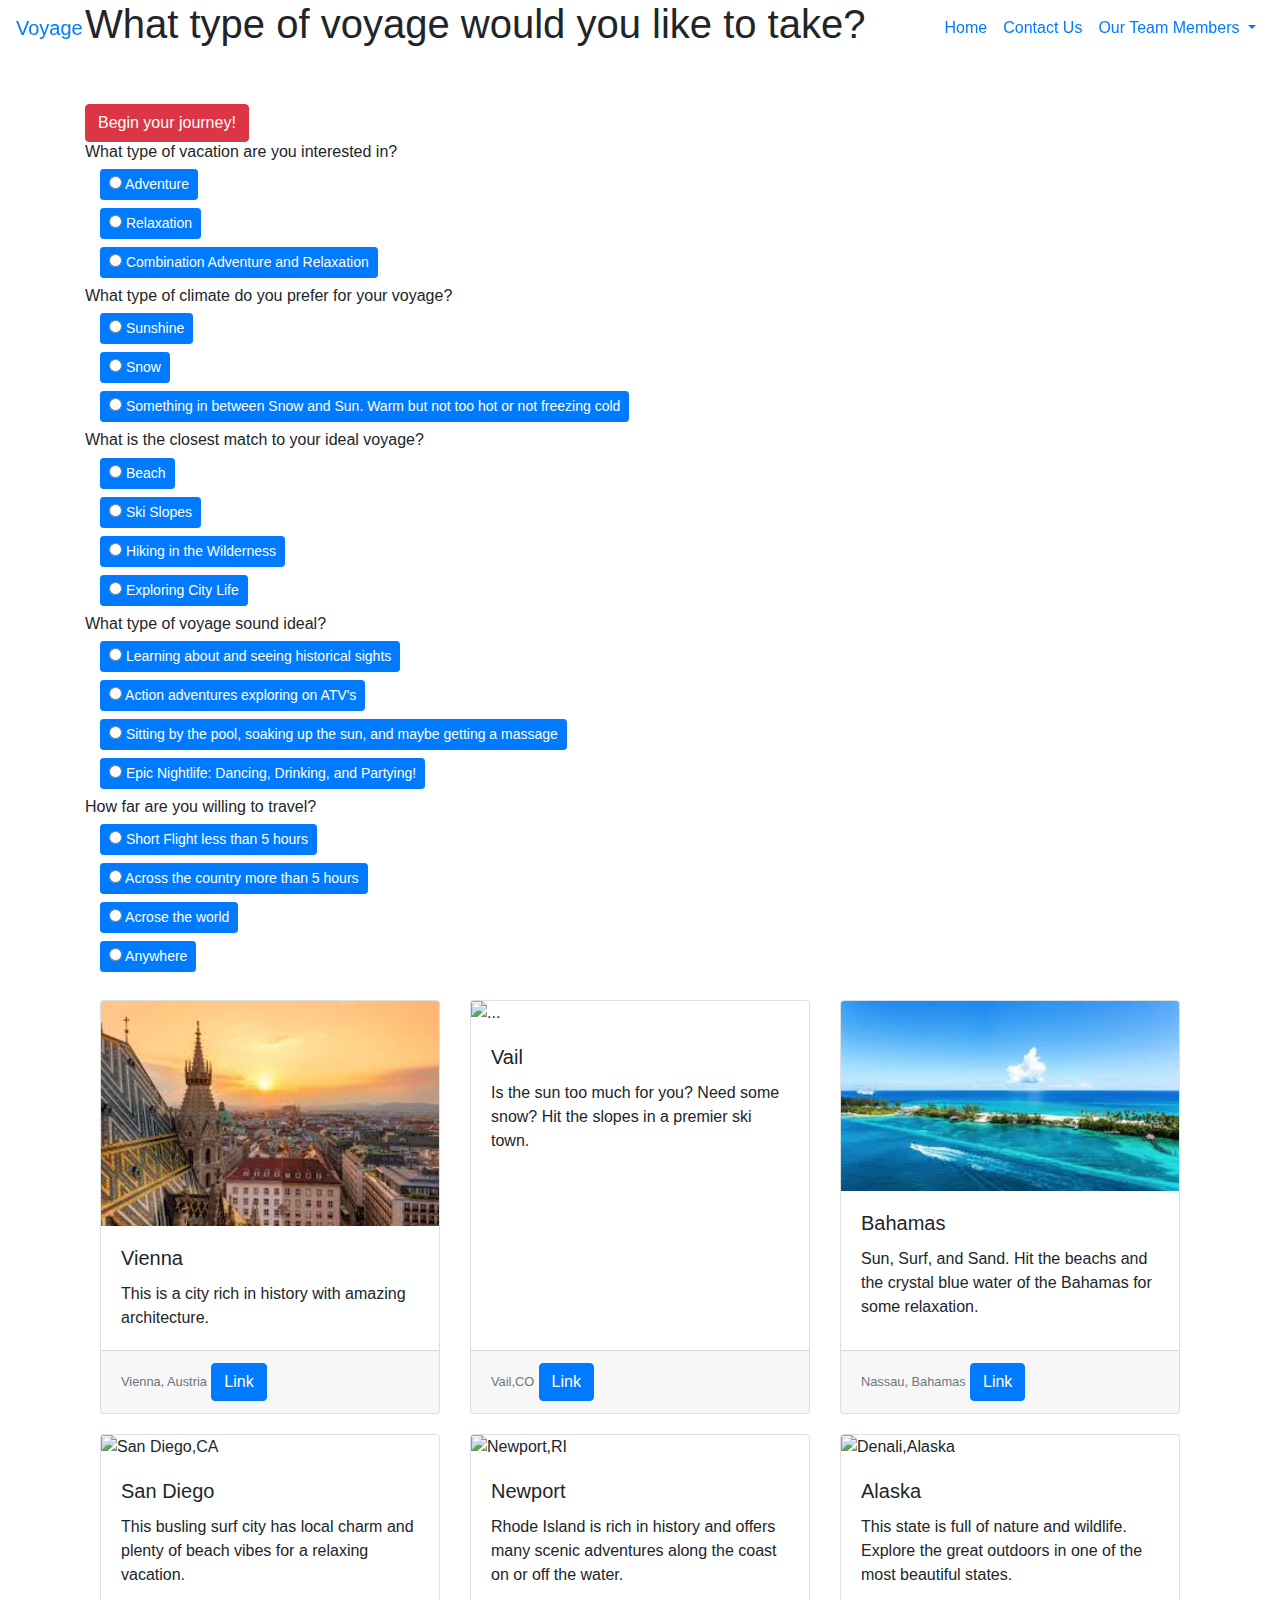
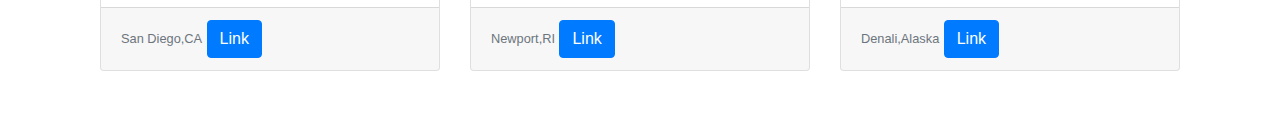
==== index.html @ c00af8ce "fix conflict" ====
<!DOCTYPE html>
<html lang="en">

<head>
    <meta charset="UTF-8">
    <meta name="viewport" content="width=device-width, initial-scale=1.0">

    <title>Voyage</title>

    <!-- Bootstrap -->
    <link rel="stylesheet" href="https://maxcdn.bootstrapcdn.com/bootstrap/4.0.0/css/bootstrap.min.css">
    <!-- firebase script references -->
    <script src="https://www.gstatic.com/firebasejs/6.0.4/firebase-app.js"></script>
    <script src="https://www.gstatic.com/firebasejs/6.0.4/firebase-database.js"></script>
    <link rel="stylesheet" href="assets/Style/style.css">

</head>

<body>
    <nav class="navbar navbar-expand-lg fixed-top navbar-trans">
        <a class="navbar-brand" href="#">Voyage</a>
        <button class="navbar-toggler" type="button" data-toggle="collapse" data-target="#navbarSupportedContent"
            aria-controls="navbarSupportedContent" aria-expanded="false" aria-label="Toggle navigation">
            <span class="navbar-toggler-icon"></span>
        </button>

        <div class="collapse navbar-collapse" id="navbarSupportedContent">
            <ul class="navbar-nav ml-auto">
                <li class="nav-item active">
                    <a class="nav-link" href="index.html">Home <span class="sr-only">(current)</span></a>
                </li>
                <li class="nav-item">
                    <a class="nav-link" href="contact.html">Contact Us</a>
                </li>
                <li class="nav-item dropdown">
                    <a class="nav-link dropdown-toggle" href="#" id="navbarDropdown" role="button"
                        data-toggle="dropdown" aria-haspopup="true" aria-expanded="false">
                        Our Team Members
                    </a>
                    <div class="dropdown-menu" aria-labelledby="navbarDropdown">
                        <a class="dropdown-item" href="https://github.com/suzannaudra">Suzann Kowalski</a>
                        <a class="dropdown-item" href="https://github.com/broken-guitar">David Flores</a>
                        <a class="dropdown-item" href="https://github.com/thuynguyen-nht">Thuy Nguyen</a>
                        <a class="dropdown-item" href="https://github.com/SandeshCharka">Sandesh Charka</a>

                    </div>
                </li>

            </ul>

        </div>
    </nav>
    <div class="container">

        <h1>What type of voyage would you like to take?</h1>
        <br>
        <br>
        <button class="btn btn-danger rounded-pill" id="pstart"> Begin your journey! </button>
        <div class="surveyquestions">
            <h6 class="question"> What type of vacation are you interested in?</h6>
            <div class="btn-group-lg btn-group" data-toggle="buttons">
                <row>
                    <div class="col-lg-6">
                        <label class="btn btn-primary btn-sm">
                            <input type="radio" name="options1" id="q1-adventure"> Adventure
                        </label>
                    </div>
                    <!--<span>or</span>-->
                    <div class="col-lg-6">
                        <label class="btn btn-primary btn-sm">
                            <input type="radio" name="options1" id="q1-relaxation"> Relaxation
                        </label>
                    </div>
                    <div class="col-lg-6">
                        <label class="btn btn-primary btn-sm">
                            <input type="radio" name="options1" id="q1-combo"> Combination Adventure and Relaxation
                        </label>
                    </div>
                    <h6 class="question">What type of climate do you prefer for your voyage?</h6>
                    <div class="btn-group-lg btn-group" data-toggle="buttons">
                        <row>
                            <div class="col-lg-6">
                                <label class="btn btn-primary btn-sm">
                                    <input type="radio" name="options2" id="q2-sunshine"> Sunshine
                                </label>
                            </div>
                            <!--<span>or</span>-->
                            <div class="col-lg-6">
                                <label class="btn btn-primary btn-sm">
                                    <input type="radio" name="options2" id="q2-snow"> Snow
                                </label>
                            </div>
                            <div class="col-lg-6">
                                <label class="btn btn-primary btn-sm">
                                    <input type="radio" name="options2" id="q2-combo"> Something in between Snow and
                                    Sun.
                                    Warm
                                    but
                                    not too hot or not freezing cold
                                </label>
                            </div>
                            <h6 class="question">What is the closest match to your ideal voyage?</h6>
                            <div class="btn-group-lg btn-group" data-toggle="buttons">
                                <row>
                                    <div class="col-lg-6">
                                        <label class="btn btn-primary btn-sm">
                                            <input type="radio" name="options3" id="q3-beach"> Beach
                                        </label>
                                    </div>
                                    <!--<span>or</span>-->
                                    <div class="col-lg-6">
                                        <label class="btn btn-primary btn-sm">
                                            <input type="radio" name="options3" id="q3-skislopes"> Ski Slopes
                                        </label>
                                    </div>
                                    <div class="col-lg-6">
                                        <label class="btn btn-primary btn-sm">
                                            <input type="radio" name="options3" id="q3-hiking"> Hiking in the Wilderness
                                        </label>
                                    </div>
                                    <div class="col-lg-6">
                                        <label class="btn btn-primary btn-sm">
                                            <input type="radio" name="options3" id="q3-explorecity"> Exploring City Life
                                        </label>
                                    </div>
                                    <h6 class="question">What type of voyage sound ideal?</h6>
                                    <div class="btn-group-lg btn-group" data-toggle="buttons">
                                        <row>
                                            <div class="col-lg-6">
                                                <label class="btn btn-primary btn-sm">
                                                    <input type="radio" name="options4" id="q4-historical"> Learning
                                                    about
                                                    and
                                                    seeing
                                                    historical sights
                                                </label>
                                            </div>
                                            <div class="col-lg-6">
                                                <label class="btn btn-primary btn-sm">
                                                    <input type="radio" name="options4" id="q4-atv"> Action adventures
                                                    exploring
                                                    on ATV's
                                                </label>
                                            </div>
                                            <div class="col-lg-6">
                                                <label class="btn btn-primary btn-sm">
                                                    <input type="radio" name="options4" id="q4-pool"> Sitting by the
                                                    pool,
                                                    soaking up the sun, and maybe getting a massage
                                                </label>
                                            </div>
                                            <div class="col-lg-6">
                                                <label class="btn btn-primary btn-sm">
                                                    <input type="radio" name="options4" id="q4-nightlife"> Epic
                                                    Nightlife:
                                                    Dancing,
                                                    Drinking, and Partying!
                                                </label>
                                            </div>
                                            <h6 class="question">How far are you willing to travel?</h6>
                                            <div class="btn-group-lg btn-group" data-toggle="buttons">
                                                <row>
                                                    <div class="col-lg-6">
                                                        <label class="btn btn-primary btn-sm">
                                                            <input type="radio" name="options5" id="q5-shortflight">
                                                            Short
                                                            Flight
                                                            less
                                                            than 5 hours
                                                        </label>
                                                    </div>
                                                    <div class="col-lg-6">
                                                        <label class="btn btn-primary btn-sm">
                                                            <input type="radio" name="options5" id="q5-acrosscountry">
                                                            Across
                                                            the
                                                            country
                                                            more than 5 hours
                                                        </label>
                                                    </div>
                                                    <div class="col-lg-6">
                                                        <label class="btn btn-primary btn-sm">
                                                            <input type="radio" name="options5" id="q5-acrossworld">
                                                            Acrose
                                                            the
                                                            world
                                                        </label>
                                                    </div>
                                                    <div class="col-lg-6">
                                                        <label class="btn btn-primary btn-sm">
                                                            <input type="radio" name="options5" id="option2"> Anywhere
                                                        </label>
                                                    </div>
                                            </div>
                                    </div>
                                </row>
                        </row>
                    </div>
                </row>
            </div>
            </row>
        </div>
        <section id="showCase">
            <div class="card-deck">
                <div class="card" data-destination="Vienna">
                    <img src="[data-uri]"
                        class="card-img-top" alt="...">
                    <div class="card-body">
                        <h5 class="card-title">Vienna</h5>
                        <p class="card-text">This is a city rich in history with amazing architecture.</p>
                    </div>
                    <div class="card-footer">
                        <small class="text-muted">Vienna, Austria</small>
                        <a class="btn btn-primary" href="destination.html" role="button">Link</a>
                    </div>
                </div>
                <div class="card" data-destination="Vail">
                    <img src="https://akns-images.eonline.com/eol_images/Entire_Site/2014929/rs_1024x732-141029142636-1024.The-Sebastian-Vail-Colorado.jl.102914.jpg"
                        class="card-img-top" alt="...">
                    <div class="card-body">
                        <h5 class="card-title">Vail</h5>
                        <p class="card-text">Is the sun too much for you? Need some snow? Hit the slopes in a premier
                            ski town.</p>
                    </div>
                    <div class="card-footer">
                        <small class="text-muted">Vail,CO</small>
                        <a class="btn btn-primary" href="destination.html" role="button">Link</a>
                    </div>
                </div>
                <div class="card" data-destination="Bahamas">
                    <img src="[data-uri]"
                        class="card-img-top" alt="...">
                    <div class="card-body">
                        <h5 class="card-title">Bahamas</h5>
                        <p class="card-text">Sun, Surf, and Sand. Hit the beachs and the crystal blue water of the
                            Bahamas for some relaxation.</p>
                    </div>
                    <div class="card-footer">
                        <small class="text-muted">Nassau, Bahamas</small>
                        <a class="btn btn-primary" href="destination.html" role="button">Link</a>
                    </div>
                </div>

            </div>

            <div class="card-deck">
                <div class="card" data-destination="SanDiego">
                    <img src="https://www.hotelpalomar-sandiego.com/images/1700-960/istock-833705372-4410d5d4.jpg"
                        class="card-img-top" alt="San Diego,CA">
                    <div class="card-body">
                        <h5 class="card-title">San Diego</h5>
                        <p class="card-text">This busling surf city has local charm and plenty of beach vibes for a
                            relaxing vacation.</p>
                    </div>
                    <div class="card-footer">
                        <small class="text-muted">San Diego,CA</small>
                        <a class="btn btn-primary" href="destination.html" role="button">Link</a>
                    </div>
                </div>
                <div class="card" data-destination="Newport">
                    <img src="https://luggageandlipstick.com/wp-content/uploads/2019/07/0-newport_Patti-Morrow_luggageandlipstick.com_8146b8fd7e_b.jpg"
                        class="card-img-top" alt="Newport,RI">
                    <div class="card-body">
                        <h5 class="card-title">Newport</h5>
                        <p class="card-text">Rhode Island is rich in history and offers many scenic adventures along the
                            coast on or off the water.</p>
                    </div>
                    <div class="card-footer">
                        <small class="text-muted">Newport,RI</small>
                        <a class="btn btn-primary" href="destination.html" role="button">Link</a>
                    </div>
                </div>
                <div class="card" data-destination="Alaska">
                    <img src="https://lp-cms-production.imgix.net/2019-06/faaeff03e004f2fc756e8492a4959929-denali-national-park-preserve.jpg?fit=crop&q=40&sharp=10&vib=20&auto=format&ixlib=react-8.6.4"
                        class="card-img-top" alt="Denali,Alaska">
                    <div class="card-body">
                        <h5 class="card-title">Alaska</h5>
                        <p class="card-text">This state is full of nature and wildlife. Explore the great outdoors in
                            one of the most beautiful states.</p>
                    </div>
                    <div class="card-footer">
                        <small class="text-muted">Denali,Alaska</small>
                        <a class="btn btn-primary" href="destination.html" role="button">Link</a>
                    </div>
                </div>

            </div>
        </section>
    </div>

    <!-- testing some stuff here -->
    <div class="weather-container">
        <img class="icon">
        <p class="weather"></p>
        <p class="temp"></p>
    </div>


    <!-- script links -->
    <script src="https://code.jquery.com/jquery-3.4.1.slim.min.js"
        integrity="sha384-J6qa4849blE2+poT4WnyKhv5vZF5SrPo0iEjwBvKU7imGFAV0wwj1yYfoRSJoZ+n" crossorigin="anonymous">
    </script>
    <script src="https://cdn.jsdelivr.net/npm/popper.js@1.16.0/dist/umd/popper.min.js"
        integrity="sha384-Q6E9RHvbIyZFJoft+2mJbHaEWldlvI9IOYy5n3zV9zzTtmI3UksdQRVvoxMfooAo" crossorigin="anonymous">
    </script>
    <script src="https://stackpath.bootstrapcdn.com/bootstrap/4.4.1/js/bootstrap.min.js"
        integrity="sha384-wfSDF2E50Y2D1uUdj0O3uMBJnjuUD4Ih7YwaYd1iqfktj0Uod8GCExl3Og8ifwB6" crossorigin="anonymous">
    </script>

    <script type="text/javascript" src="https://cdnjs.cloudflare.com/ajax/libs/jquery/3.2.1/jquery.min.js">
    </script>
    <script type="text/javascript" src="assets/javascript/config.js"></script>
    <script type="text/javascript" src="assets/javascript/voyage-app.js"></script>
    <script type="text/javascript" src="assets/javascript/sandesh.js"></script>
</body>

</html>
---- assets/Style/style.css ----
span {
    margin: 10px;
}

.card-deck {
    margin: 20px auto;
}

.webcam-title, .webcam-text{
    background-color: #d1d1d14f;
}

.spinner-border{

}

/* adjust webcam title size on smaller screen*/
@media (max-width: 480px){
    .webcam-title{
      font-size: 16px !important;
      line-height: 16px !important;
    }

    .webcam-text{
        font-size: 12px !important;
        line-height: 12px !important;
    }


  }
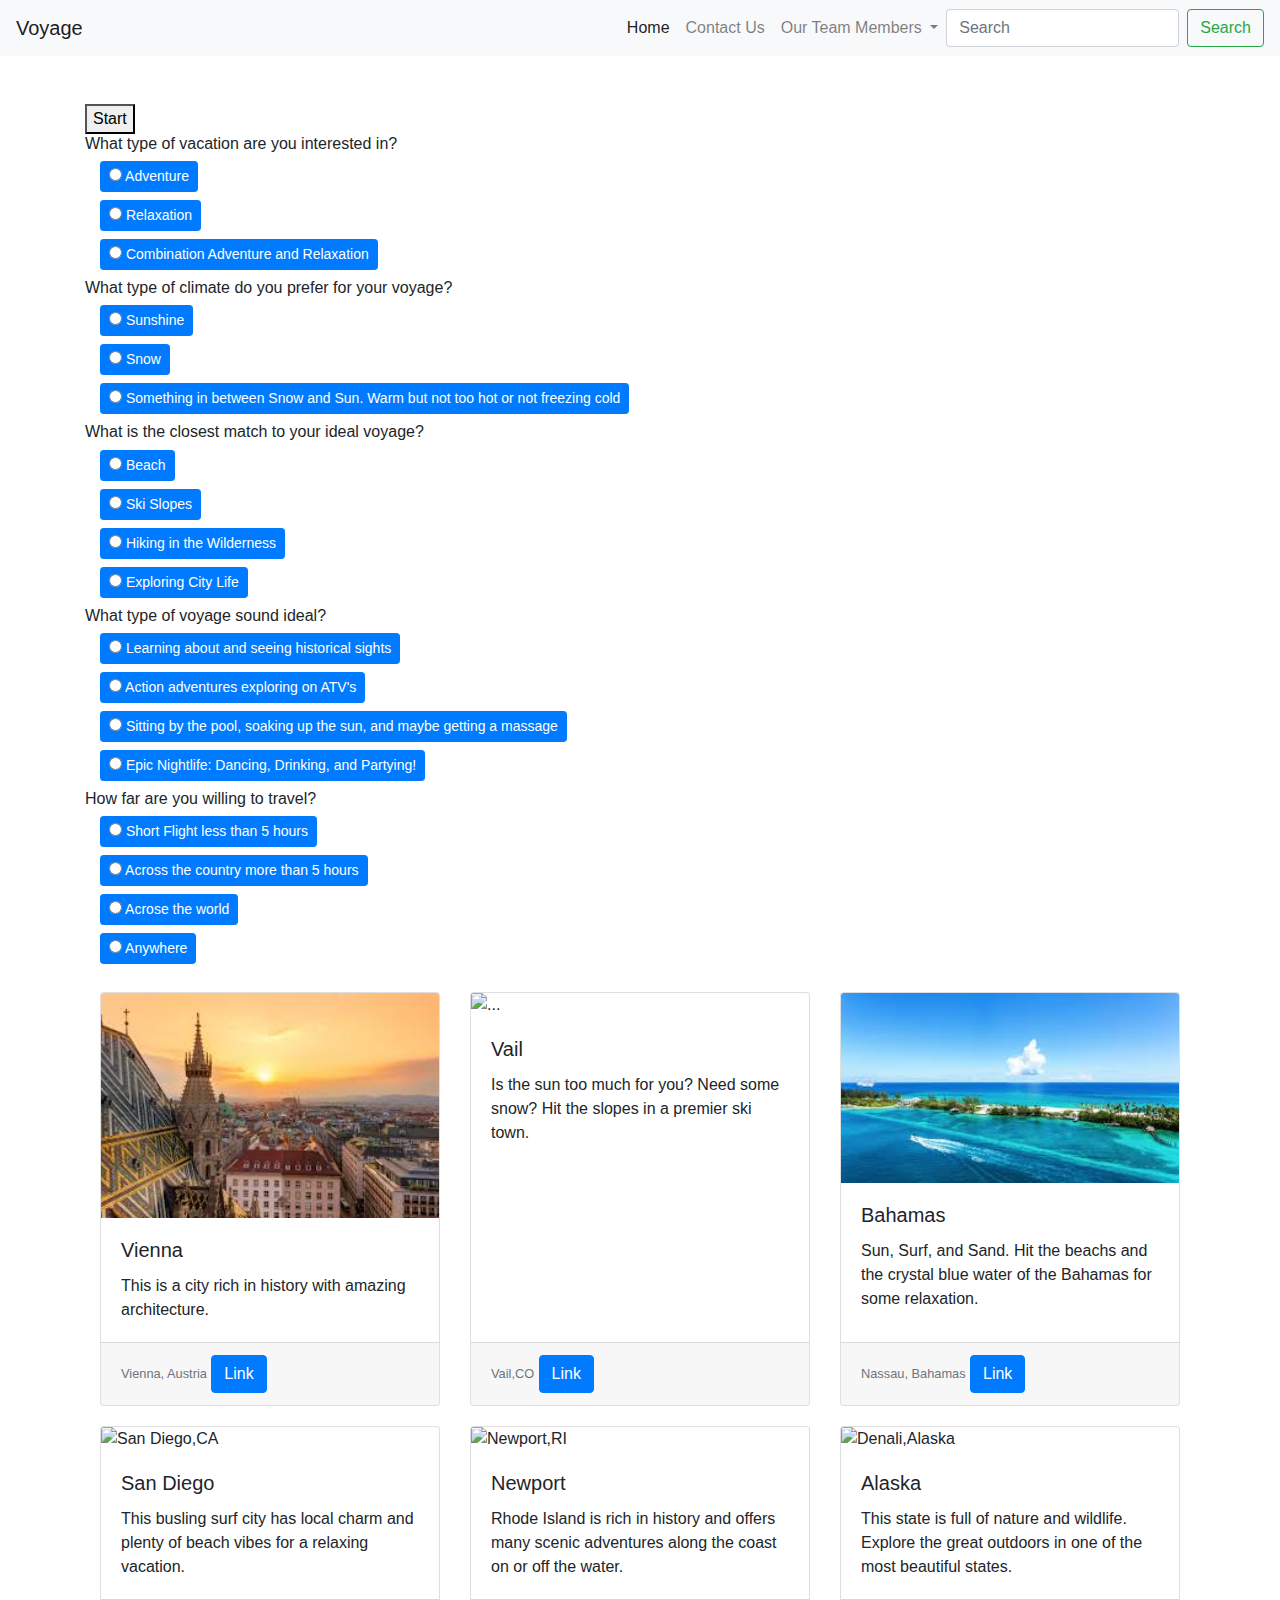
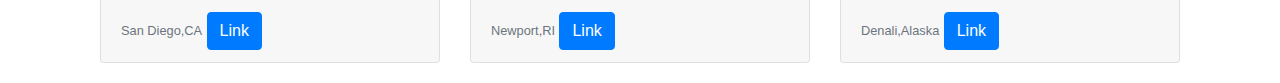
==== commit b31bf160: "weatherapicleaning" ====
--- a/index.html
+++ b/index.html
@@ -14,10 +14,10 @@
     <script src="https://www.gstatic.com/firebasejs/6.0.4/firebase-database.js"></script>
     <link rel="stylesheet" href="assets/Style/style.css">
 
-</head>
+    </head>
 
 <body>
-    <nav class="navbar navbar-expand-lg fixed-top navbar-trans">
+    <nav class="navbar navbar-expand-lg navbar-light bg-light fixed-top">
         <a class="navbar-brand" href="#">Voyage</a>
         <button class="navbar-toggler" type="button" data-toggle="collapse" data-target="#navbarSupportedContent"
             aria-controls="navbarSupportedContent" aria-expanded="false" aria-label="Toggle navigation">
@@ -47,7 +47,10 @@
                 </li>
 
             </ul>
-
+            <form class="form-inline my-2 my-lg-0">
+                <input class="form-control mr-sm-2" type="search" placeholder="Search" aria-label="Search">
+                <button class="btn btn-outline-success my-2 my-sm-0" type="submit">Search</button>
+            </form>
         </div>
     </nav>
     <div class="container">
@@ -55,7 +58,7 @@
         <h1>What type of voyage would you like to take?</h1>
         <br>
         <br>
-        <button class="btn btn-danger rounded-pill" id="pstart"> Begin your journey! </button>
+        <button id="pstart"> Start </button>
         <div class="surveyquestions">
             <h6 class="question"> What type of vacation are you interested in?</h6>
             <div class="btn-group-lg btn-group" data-toggle="buttons">
@@ -287,15 +290,7 @@
             </div>
         </section>
     </div>
-
-    <!-- testing some stuff here -->
-    <div class="weather-container">
-        <img class="icon">
-        <p class="weather"></p>
-        <p class="temp"></p>
-    </div>
-
-
+    
     <!-- script links -->
     <script src="https://code.jquery.com/jquery-3.4.1.slim.min.js"
         integrity="sha384-J6qa4849blE2+poT4WnyKhv5vZF5SrPo0iEjwBvKU7imGFAV0wwj1yYfoRSJoZ+n" crossorigin="anonymous">
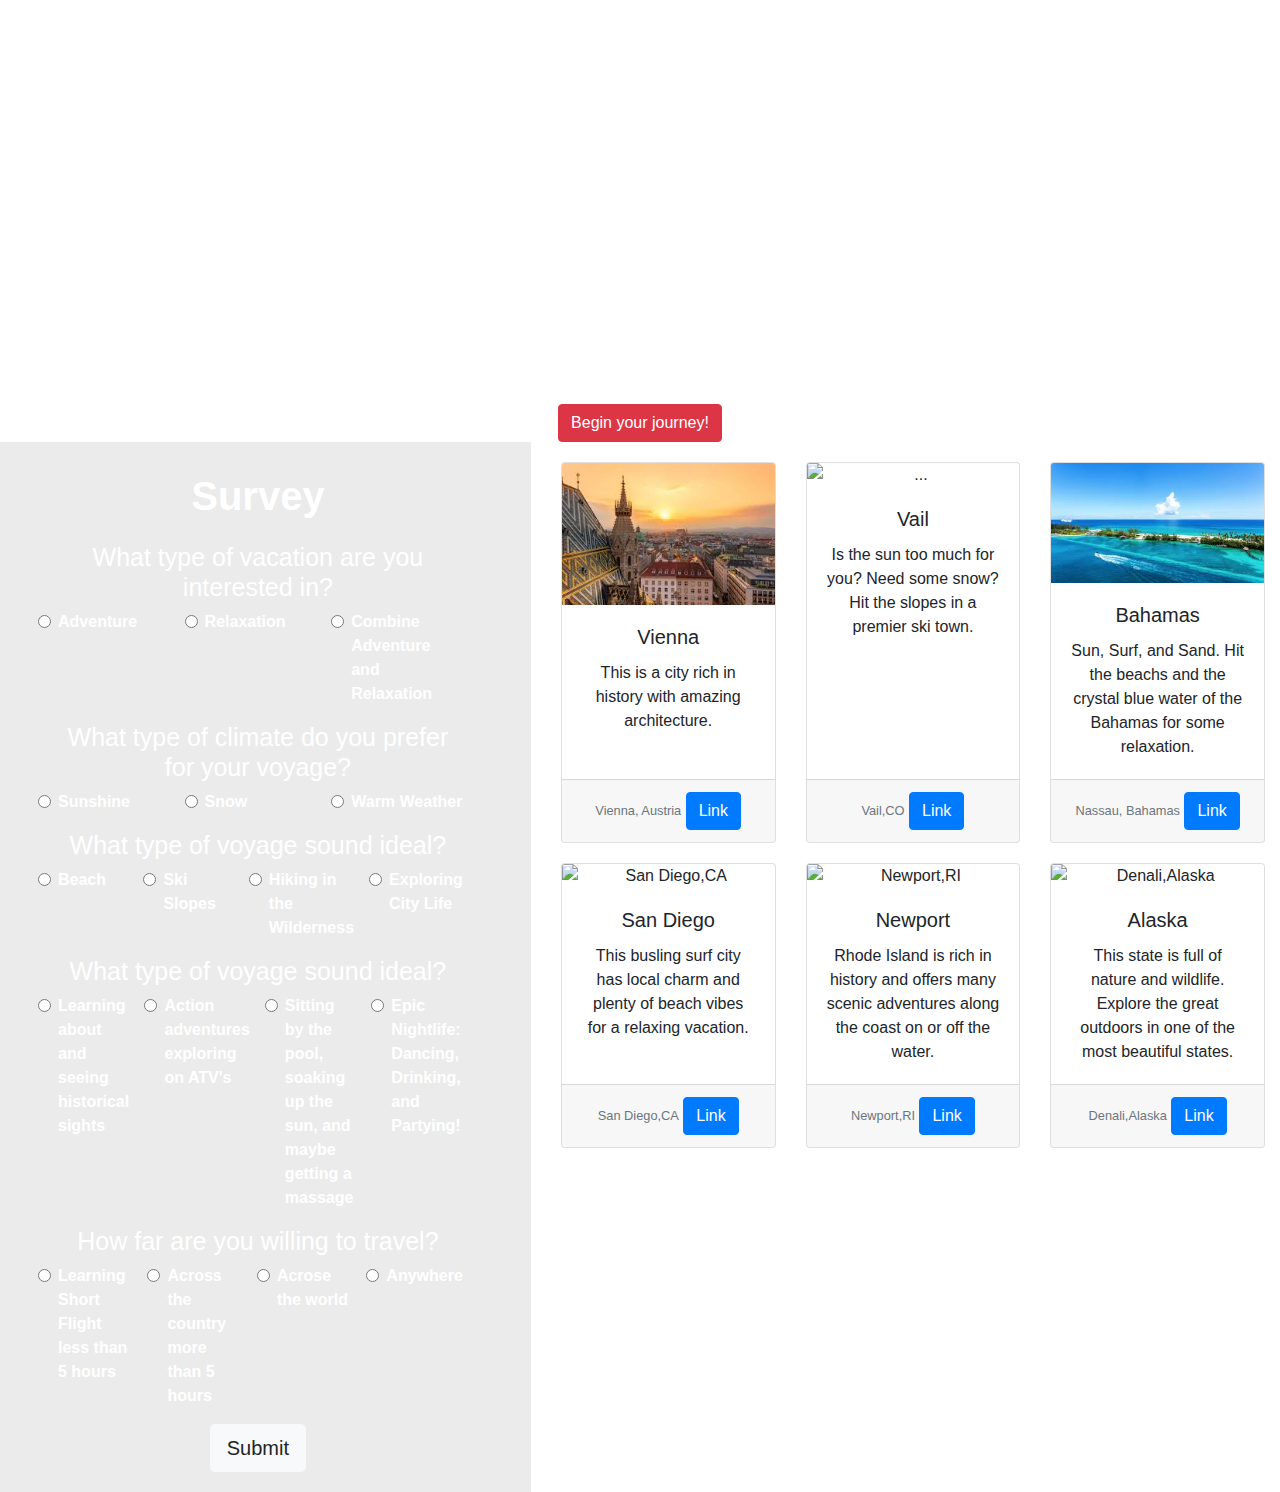
==== commit 054e79e9: "Merge pull request #36 from suzannaudra/surveyForm" ====
--- a/index.html
+++ b/index.html
@@ -14,10 +14,10 @@
     <script src="https://www.gstatic.com/firebasejs/6.0.4/firebase-database.js"></script>
     <link rel="stylesheet" href="assets/Style/style.css">
 
-    </head>
+</head>
 
 <body>
-    <nav class="navbar navbar-expand-lg navbar-light bg-light fixed-top">
+    <nav class="navbar navbar-expand-lg fixed-top navbar-trans">
         <a class="navbar-brand" href="#">Voyage</a>
         <button class="navbar-toggler" type="button" data-toggle="collapse" data-target="#navbarSupportedContent"
             aria-controls="navbarSupportedContent" aria-expanded="false" aria-label="Toggle navigation">
@@ -47,250 +47,266 @@
                 </li>
 
             </ul>
-            <form class="form-inline my-2 my-lg-0">
-                <input class="form-control mr-sm-2" type="search" placeholder="Search" aria-label="Search">
-                <button class="btn btn-outline-success my-2 my-sm-0" type="submit">Search</button>
-            </form>
+
         </div>
     </nav>
-    <div class="container">
-
-        <h1>What type of voyage would you like to take?</h1>
-        <br>
-        <br>
-        <button id="pstart"> Start </button>
-        <div class="surveyquestions">
-            <h6 class="question"> What type of vacation are you interested in?</h6>
-            <div class="btn-group-lg btn-group" data-toggle="buttons">
-                <row>
-                    <div class="col-lg-6">
-                        <label class="btn btn-primary btn-sm">
-                            <input type="radio" name="options1" id="q1-adventure"> Adventure
-                        </label>
-                    </div>
-                    <!--<span>or</span>-->
-                    <div class="col-lg-6">
-                        <label class="btn btn-primary btn-sm">
-                            <input type="radio" name="options1" id="q1-relaxation"> Relaxation
-                        </label>
-                    </div>
-                    <div class="col-lg-6">
-                        <label class="btn btn-primary btn-sm">
-                            <input type="radio" name="options1" id="q1-combo"> Combination Adventure and Relaxation
-                        </label>
-                    </div>
-                    <h6 class="question">What type of climate do you prefer for your voyage?</h6>
-                    <div class="btn-group-lg btn-group" data-toggle="buttons">
-                        <row>
-                            <div class="col-lg-6">
-                                <label class="btn btn-primary btn-sm">
-                                    <input type="radio" name="options2" id="q2-sunshine"> Sunshine
-                                </label>
-                            </div>
-                            <!--<span>or</span>-->
-                            <div class="col-lg-6">
-                                <label class="btn btn-primary btn-sm">
-                                    <input type="radio" name="options2" id="q2-snow"> Snow
-                                </label>
-                            </div>
-                            <div class="col-lg-6">
-                                <label class="btn btn-primary btn-sm">
-                                    <input type="radio" name="options2" id="q2-combo"> Something in between Snow and
-                                    Sun.
-                                    Warm
-                                    but
-                                    not too hot or not freezing cold
-                                </label>
-                            </div>
-                            <h6 class="question">What is the closest match to your ideal voyage?</h6>
-                            <div class="btn-group-lg btn-group" data-toggle="buttons">
-                                <row>
-                                    <div class="col-lg-6">
-                                        <label class="btn btn-primary btn-sm">
-                                            <input type="radio" name="options3" id="q3-beach"> Beach
-                                        </label>
-                                    </div>
-                                    <!--<span>or</span>-->
-                                    <div class="col-lg-6">
-                                        <label class="btn btn-primary btn-sm">
-                                            <input type="radio" name="options3" id="q3-skislopes"> Ski Slopes
-                                        </label>
-                                    </div>
-                                    <div class="col-lg-6">
-                                        <label class="btn btn-primary btn-sm">
-                                            <input type="radio" name="options3" id="q3-hiking"> Hiking in the Wilderness
-                                        </label>
-                                    </div>
-                                    <div class="col-lg-6">
-                                        <label class="btn btn-primary btn-sm">
-                                            <input type="radio" name="options3" id="q3-explorecity"> Exploring City Life
-                                        </label>
-                                    </div>
-                                    <h6 class="question">What type of voyage sound ideal?</h6>
-                                    <div class="btn-group-lg btn-group" data-toggle="buttons">
-                                        <row>
-                                            <div class="col-lg-6">
-                                                <label class="btn btn-primary btn-sm">
-                                                    <input type="radio" name="options4" id="q4-historical"> Learning
-                                                    about
-                                                    and
-                                                    seeing
-                                                    historical sights
-                                                </label>
-                                            </div>
-                                            <div class="col-lg-6">
-                                                <label class="btn btn-primary btn-sm">
-                                                    <input type="radio" name="options4" id="q4-atv"> Action adventures
-                                                    exploring
-                                                    on ATV's
-                                                </label>
-                                            </div>
-                                            <div class="col-lg-6">
-                                                <label class="btn btn-primary btn-sm">
-                                                    <input type="radio" name="options4" id="q4-pool"> Sitting by the
-                                                    pool,
-                                                    soaking up the sun, and maybe getting a massage
-                                                </label>
-                                            </div>
-                                            <div class="col-lg-6">
-                                                <label class="btn btn-primary btn-sm">
-                                                    <input type="radio" name="options4" id="q4-nightlife"> Epic
-                                                    Nightlife:
-                                                    Dancing,
-                                                    Drinking, and Partying!
-                                                </label>
-                                            </div>
-                                            <h6 class="question">How far are you willing to travel?</h6>
-                                            <div class="btn-group-lg btn-group" data-toggle="buttons">
-                                                <row>
-                                                    <div class="col-lg-6">
-                                                        <label class="btn btn-primary btn-sm">
-                                                            <input type="radio" name="options5" id="q5-shortflight">
-                                                            Short
-                                                            Flight
-                                                            less
-                                                            than 5 hours
-                                                        </label>
-                                                    </div>
-                                                    <div class="col-lg-6">
-                                                        <label class="btn btn-primary btn-sm">
-                                                            <input type="radio" name="options5" id="q5-acrosscountry">
-                                                            Across
-                                                            the
-                                                            country
-                                                            more than 5 hours
-                                                        </label>
-                                                    </div>
-                                                    <div class="col-lg-6">
-                                                        <label class="btn btn-primary btn-sm">
-                                                            <input type="radio" name="options5" id="q5-acrossworld">
-                                                            Acrose
-                                                            the
-                                                            world
-                                                        </label>
-                                                    </div>
-                                                    <div class="col-lg-6">
-                                                        <label class="btn btn-primary btn-sm">
-                                                            <input type="radio" name="options5" id="option2"> Anywhere
-                                                        </label>
-                                                    </div>
-                                            </div>
-                                    </div>
-                                </row>
-                        </row>
-                    </div>
-                </row>
-            </div>
-            </row>
+    <div class="home">
+        <!-- front page -->
+        <div id="welcome">
+
+            <h1>What type of voyage would you like to take?</h1>
+            <br>
+            <br>
+            <button class="btn btn-danger rounded-pill" id="pstart"> Begin your journey! </button>
         </div>
-        <section id="showCase">
-            <div class="card-deck">
-                <div class="card" data-destination="Vienna">
-                    <img src="[data-uri]"
-                        class="card-img-top" alt="...">
-                    <div class="card-body">
-                        <h5 class="card-title">Vienna</h5>
-                        <p class="card-text">This is a city rich in history with amazing architecture.</p>
-                    </div>
-                    <div class="card-footer">
-                        <small class="text-muted">Vienna, Austria</small>
-                        <a class="btn btn-primary" href="destination.html" role="button">Link</a>
-                    </div>
-                </div>
-                <div class="card" data-destination="Vail">
-                    <img src="https://akns-images.eonline.com/eol_images/Entire_Site/2014929/rs_1024x732-141029142636-1024.The-Sebastian-Vail-Colorado.jl.102914.jpg"
-                        class="card-img-top" alt="...">
-                    <div class="card-body">
-                        <h5 class="card-title">Vail</h5>
-                        <p class="card-text">Is the sun too much for you? Need some snow? Hit the slopes in a premier
-                            ski town.</p>
-                    </div>
-                    <div class="card-footer">
-                        <small class="text-muted">Vail,CO</small>
-                        <a class="btn btn-primary" href="destination.html" role="button">Link</a>
-                    </div>
-                </div>
-                <div class="card" data-destination="Bahamas">
-                    <img src="[data-uri]"
-                        class="card-img-top" alt="...">
-                    <div class="card-body">
-                        <h5 class="card-title">Bahamas</h5>
-                        <p class="card-text">Sun, Surf, and Sand. Hit the beachs and the crystal blue water of the
-                            Bahamas for some relaxation.</p>
-                    </div>
-                    <div class="card-footer">
-                        <small class="text-muted">Nassau, Bahamas</small>
-                        <a class="btn btn-primary" href="destination.html" role="button">Link</a>
-                    </div>
-                </div>
-
-            </div>
-
-            <div class="card-deck">
-                <div class="card" data-destination="SanDiego">
-                    <img src="https://www.hotelpalomar-sandiego.com/images/1700-960/istock-833705372-4410d5d4.jpg"
-                        class="card-img-top" alt="San Diego,CA">
-                    <div class="card-body">
-                        <h5 class="card-title">San Diego</h5>
-                        <p class="card-text">This busling surf city has local charm and plenty of beach vibes for a
-                            relaxing vacation.</p>
-                    </div>
-                    <div class="card-footer">
-                        <small class="text-muted">San Diego,CA</small>
-                        <a class="btn btn-primary" href="destination.html" role="button">Link</a>
-                    </div>
-                </div>
-                <div class="card" data-destination="Newport">
-                    <img src="https://luggageandlipstick.com/wp-content/uploads/2019/07/0-newport_Patti-Morrow_luggageandlipstick.com_8146b8fd7e_b.jpg"
-                        class="card-img-top" alt="Newport,RI">
-                    <div class="card-body">
-                        <h5 class="card-title">Newport</h5>
-                        <p class="card-text">Rhode Island is rich in history and offers many scenic adventures along the
-                            coast on or off the water.</p>
-                    </div>
-                    <div class="card-footer">
-                        <small class="text-muted">Newport,RI</small>
-                        <a class="btn btn-primary" href="destination.html" role="button">Link</a>
-                    </div>
-                </div>
-                <div class="card" data-destination="Alaska">
-                    <img src="https://lp-cms-production.imgix.net/2019-06/faaeff03e004f2fc756e8492a4959929-denali-national-park-preserve.jpg?fit=crop&q=40&sharp=10&vib=20&auto=format&ixlib=react-8.6.4"
-                        class="card-img-top" alt="Denali,Alaska">
-                    <div class="card-body">
-                        <h5 class="card-title">Alaska</h5>
-                        <p class="card-text">This state is full of nature and wildlife. Explore the great outdoors in
-                            one of the most beautiful states.</p>
-                    </div>
-                    <div class="card-footer">
-                        <small class="text-muted">Denali,Alaska</small>
-                        <a class="btn btn-primary" href="destination.html" role="button">Link</a>
-                    </div>
-                </div>
-
-            </div>
-        </section>
+        <!-- start survey -->
+        <div class="content row">
+
+            <article class="surveyquestions col-lg-5">
+                <p class="pt-1" id="surveyHeader">Survey</p>
+                <form class="no-gutters mx-5">
+                    <div class="form-group">
+                        <h6 class="question"> What type of vacation are you interested in?</h6>
+                        <div class="row text-left">
+                            <div class="form-check col-md">
+                                <input class="form-check-input" type="radio" name="options1" id="q1-adventure"
+                                    value="options1">
+                                <label class="form-check-label" for="options1">Adventure</label>
+                            </div>
+                            <div class="form-check col-md">
+                                <input class="form-check-input" type="radio" name="options1" id="q1-relaxation"
+                                    value="options1">
+                                <label class="form-check-label" for="options1">Relaxation</label>
+                            </div>
+                            <div class="form-check col-md">
+                                <input class="form-check-input" type="radio" name="options1" id="q1-combo"
+                                    value="options1">
+                                <label class="form-check-label" for="options1">Combine Adventure and Relaxation</label>
+                            </div>
+                        </div>
+                    </div>
+                    <div class="form-group">
+                        <h6 class="question"> What type of climate do you prefer for your voyage?</h6>
+                        <div class="row text-left">
+
+                            <div class="form-check col-md">
+                                <input class="form-check-input" type="radio" name="options2" id="q2-sunshine"
+                                    value="options2">
+                                <label class="form-check-label" for="options2">Sunshine</label>
+                            </div>
+                            <div class="form-check col-md">
+                                <input class="form-check-input" type="radio" name="options2" id="q2-snow"
+                                    value="options2">
+                                <label class="form-check-label" for="options2">Snow</label>
+                            </div>
+                            <div class="form-check col-md">
+                                <input class="form-check-input" type="radio" name="options2" id="q2-combo"
+                                    value="options2">
+                                <label class="form-check-label" for="options2">Warm Weather</label>
+                            </div>
+                        </div>
+                    </div>
+                    <div class="form-group">
+                        <h6 class="question"> What type of voyage sound ideal?</h6>
+                        <div class="row text-left">
+
+                            <div class="form-check col-md">
+                                <input class="form-check-input" type="radio" name="options3" id="q3-beach"
+                                    value="options3">
+                                <label class="form-check-label" for="options3">Beach</label>
+                            </div>
+                            <div class="form-check col-md">
+                                <input class="form-check-input" type="radio" name="options3" id="q3-skislopes"
+                                    value="options3">
+                                <label class="form-check-label" for="options3">Ski Slopes</label>
+                            </div>
+                            <div class="form-check col-md">
+                                <input class="form-check-input" type="radio" name="options3" id="q3-hiking"
+                                    value="options3">
+                                <label class="form-check-label" for="options3">Hiking in the Wilderness</label>
+                            </div>
+                            <div class="form-check col-md">
+                                <input class="form-check-input" type="radio" name="options3" id="q3-explorecity"
+                                    value="options3">
+                                <label class="form-check-label" for="options3">Exploring City Life</label>
+                            </div>
+                        </div>
+                    </div>
+                    <div class="form-group">
+                        <h6 class="question"> What type of voyage sound ideal?</h6>
+                        <div class="row text-left">
+
+                            <div class="form-check col-md">
+                                <input class="form-check-input" type="radio" name="options4" id="q4-historical"
+                                    value="options4">
+                                <label class="form-check-label" for="options4">Learning
+                                    about
+                                    and
+                                    seeing
+                                    historical sights</label>
+                            </div>
+                            <div class="form-check col-md">
+                                <input class="form-check-input" type="radio" name="options4" id="q4-atv"
+                                    value="options4">
+                                <label class="form-check-label" for="options4">Action adventures
+                                    exploring
+                                    on ATV's</label>
+                            </div>
+                            <div class="form-check col-md">
+                                <input class="form-check-input" type="radio" name="options4" id="q4-pool"
+                                    value="options4">
+                                <label class="form-check-label" for="options4">Sitting by the
+                                    pool,
+                                    soaking up the sun, and maybe getting a massage</label>
+                            </div>
+                            <div class="form-check col-md">
+                                <input class="form-check-input" type="radio" name="options4" id="q4-nightlife"
+                                    value="options4">
+                                <label class="form-check-label" for="options4">Epic
+                                    Nightlife:
+                                    Dancing,
+                                    Drinking, and Partying!</label>
+                            </div>
+                        </div>
+                    </div>
+                    <div class="form-group">
+                        <h6 class="question"> How far are you willing to travel?</h6>
+                        <div class="row text-left">
+
+                            <div class="form-check col-md">
+                                <input class="form-check-input" type="radio" name="options5" id="q4-historical"
+                                    value="options5">
+                                <label class="form-check-label" for="options5">Learning
+                                    Short
+                                    Flight
+                                    less
+                                    than 5 hours</label>
+                            </div>
+                            <div class="form-check col-md">
+                                <input class="form-check-input" type="radio" name="options5" id="q4-atv"
+                                    value="options5">
+                                <label class="form-check-label" for="options5">Across
+                                    the
+                                    country
+                                    more than 5 hours</label>
+                            </div>
+                            <div class="form-check col-md">
+                                <input class="form-check-input" type="radio" name="options5" id="q4-pool"
+                                    value="options5">
+                                <label class="form-check-label" for="options5">Acrose
+                                    the
+                                    world</label>
+                            </div>
+                            <div class="form-check col-md">
+                                <input class="form-check-input" type="radio" name="options5" id="q4-nightlife"
+                                    value="options5">
+                                <label class="form-check-label" for="options5">Anywhere</label>
+                            </div>
+                        </div>
+                    </div>
+                    <button id="submit" type="button" class="btn btn-lg btn-light">Submit</button>
+                </form>
+
+            </article>
+            <!-- images cards -->
+            <aside class="col-lg-7">
+
+                <section id="showCase">
+                    <div class="card-deck">
+                        <div class="card" data-destination="Vienna">
+                            <img src="[data-uri]"
+                                class="card-img-top" alt="...">
+                            <div class="card-body">
+                                <h5 class="card-title">Vienna</h5>
+                                <p class="card-text">This is a city rich in history with amazing architecture.</p>
+                            </div>
+                            <div class="card-footer">
+                                <small class="text-muted">Vienna, Austria</small>
+                                <a class="btn btn-primary" href="destination.html" role="button">Link</a>
+                            </div>
+                        </div>
+                        <div class="card" data-destination="Vail">
+                            <img src="https://akns-images.eonline.com/eol_images/Entire_Site/2014929/rs_1024x732-141029142636-1024.The-Sebastian-Vail-Colorado.jl.102914.jpg"
+                                class="card-img-top" alt="...">
+                            <div class="card-body">
+                                <h5 class="card-title">Vail</h5>
+                                <p class="card-text">Is the sun too much for you? Need some snow? Hit the slopes in a
+                                    premier
+                                    ski town.</p>
+                            </div>
+                            <div class="card-footer">
+                                <small class="text-muted">Vail,CO</small>
+                                <a class="btn btn-primary" href="destination.html" role="button">Link</a>
+                            </div>
+                        </div>
+                        <div class="card" data-destination="Bahamas">
+                            <img src="[data-uri]"
+                                class="card-img-top" alt="...">
+                            <div class="card-body">
+                                <h5 class="card-title">Bahamas</h5>
+                                <p class="card-text">Sun, Surf, and Sand. Hit the beachs and the crystal blue water of
+                                    the
+                                    Bahamas for some relaxation.</p>
+                            </div>
+                            <div class="card-footer">
+                                <small class="text-muted">Nassau, Bahamas</small>
+                                <a class="btn btn-primary" href="destination.html" role="button">Link</a>
+                            </div>
+                        </div>
+
+                    </div>
+
+                    <div class="card-deck">
+                        <div class="card" data-destination="SanDiego">
+                            <img src="https://www.hotelpalomar-sandiego.com/images/1700-960/istock-833705372-4410d5d4.jpg"
+                                class="card-img-top" alt="San Diego,CA">
+                            <div class="card-body">
+                                <h5 class="card-title">San Diego</h5>
+                                <p class="card-text">This busling surf city has local charm and plenty of beach vibes
+                                    for a
+                                    relaxing vacation.</p>
+                            </div>
+                            <div class="card-footer">
+                                <small class="text-muted">San Diego,CA</small>
+                                <a class="btn btn-primary" href="destination.html" role="button">Link</a>
+                            </div>
+                        </div>
+                        <div class="card" data-destination="Newport">
+                            <img src="https://luggageandlipstick.com/wp-content/uploads/2019/07/0-newport_Patti-Morrow_luggageandlipstick.com_8146b8fd7e_b.jpg"
+                                class="card-img-top" alt="Newport,RI">
+                            <div class="card-body">
+                                <h5 class="card-title">Newport</h5>
+                                <p class="card-text">Rhode Island is rich in history and offers many scenic adventures
+                                    along the
+                                    coast on or off the water.</p>
+                            </div>
+                            <div class="card-footer">
+                                <small class="text-muted">Newport,RI</small>
+                                <a class="btn btn-primary" href="destination.html" role="button">Link</a>
+                            </div>
+                        </div>
+                        <div class="card" data-destination="Alaska">
+                            <img src="https://lp-cms-production.imgix.net/2019-06/faaeff03e004f2fc756e8492a4959929-denali-national-park-preserve.jpg?fit=crop&q=40&sharp=10&vib=20&auto=format&ixlib=react-8.6.4"
+                                class="card-img-top" alt="Denali,Alaska">
+                            <div class="card-body">
+                                <h5 class="card-title">Alaska</h5>
+                                <p class="card-text">This state is full of nature and wildlife. Explore the great
+                                    outdoors in
+                                    one of the most beautiful states.</p>
+                            </div>
+                            <div class="card-footer">
+                                <small class="text-muted">Denali,Alaska</small>
+                                <a class="btn btn-primary" href="destination.html" role="button">Link</a>
+                            </div>
+                        </div>
+
+                    </div>
+                </section>
+            </aside>
+        </div>
+
     </div>
-    
+
     <!-- script links -->
     <script src="https://code.jquery.com/jquery-3.4.1.slim.min.js"
         integrity="sha384-J6qa4849blE2+poT4WnyKhv5vZF5SrPo0iEjwBvKU7imGFAV0wwj1yYfoRSJoZ+n" crossorigin="anonymous">
--- a/assets/Style/style.css
+++ b/assets/Style/style.css
@@ -1,3 +1,188 @@
+body {
+    background-image: url("../Images/397392_1680_1050.jpg");
+    background-repeat: no-repeat;
+    background-position: center;
+    background-size: cover;
+    height: 100vh;
+    overflow-anchor: none;
+}
+
+#welcome {
+    margin-top: 300px;
+}
+
+/* for navbar to be response when page roll up and down */
+
+.navbar-trans {
+    background-color: transparent;
+    color: aliceblue;
+}
+
+.navbar {
+    transition: all 0.4s;
+}
+
+.navbar .nav-link {
+    color: #fff;
+}
+
+.nav-link {
+    color: #fff;
+}
+
+.navbar .nav-link:hover,
+.navbar .nav-link:focus {
+    color: #fff;
+    text-decoration: none;
+}
+
+.navbar .navbar-brand {
+    color: #fff;
+}
+
+.navbar.active {
+    background: #fff;
+    box-shadow: 1px 2px 10px rgba(0, 0, 0, 0.1);
+}
+
+.navbar.active .nav-link {
+    color: #555;
+}
+
+.navbar.active .nav-link:hover,
+.navbar.active .nav-link:focus {
+    color: #555;
+    text-decoration: none;
+}
+
+.navbar.active .navbar-brand {
+    color: #555;
+}
+
+.navbar-toggler {
+    color: #fff;
+
+}
+
+/* end of navbar */
+
+/* super top margin to home page */
+.home {
+    margin-top: 100px;
+    text-align: center;
+}
+
+h1 {
+    text-align: center;
+    color: #fff;
+    animation-name: text-focus-in;
+    animation-duration: 3s;
+}
+
+h5.webcam-title {
+    text-align: left;
+}
+
+.text-focus-in {
+    -webkit-animation: text-focus-in 1s cubic-bezier(0.550, 0.085, 0.680, 0.530) both;
+    animation: text-focus-in 1s cubic-bezier(0.550, 0.085, 0.680, 0.530) both;
+}
+
+/* ----------------------------------------------
+ * Generated by Animista on 2020-3-16 20:33:38
+ * Licensed under FreeBSD License.
+ * See http://animista.net/license for more info. 
+ * w: http://animista.net, t: @cssanimista
+ * ---------------------------------------------- */
+
+/**
+ * ----------------------------------------
+ * animation text-focus-in
+ * ----------------------------------------
+ */
+@-webkit-keyframes text-focus-in {
+    0% {
+        -webkit-filter: blur(12px);
+        filter: blur(12px);
+        opacity: 0;
+    }
+
+    100% {
+        -webkit-filter: blur(0px);
+        filter: blur(0px);
+        opacity: 1;
+    }
+}
+
+@keyframes text-focus-in {
+    0% {
+        -webkit-filter: blur(12px);
+        filter: blur(12px);
+        opacity: 0;
+    }
+
+    100% {
+        -webkit-filter: blur(0px);
+        filter: blur(0px);
+        opacity: 1;
+    }
+}
+
+#pstart {
+
+    animation-name: slide-in-elliptic-top-fwd;
+    animation-duration: 3s;
+}
+
+.slide-in-elliptic-top-fwd {
+    -webkit-animation: slide-in-elliptic-top-fwd 0.7s cubic-bezier(0.250, 0.460, 0.450, 0.940) both;
+    animation: slide-in-elliptic-top-fwd 0.7s cubic-bezier(0.250, 0.460, 0.450, 0.940) both;
+}
+
+@-webkit-keyframes slide-in-elliptic-top-fwd {
+    0% {
+        -webkit-transform: translateY(-600px) rotateX(-30deg) scale(0);
+        transform: translateY(-600px) rotateX(-30deg) scale(0);
+        -webkit-transform-origin: 50% 100%;
+        transform-origin: 50% 100%;
+        opacity: 0;
+    }
+
+    100% {
+        -webkit-transform: translateY(0) rotateX(0) scale(1);
+        transform: translateY(0) rotateX(0) scale(1);
+        -webkit-transform-origin: 50% 1400px;
+        transform-origin: 50% 1400px;
+        opacity: 1;
+    }
+}
+
+@keyframes slide-in-elliptic-top-fwd {
+    0% {
+        -webkit-transform: translateY(-600px) rotateX(-30deg) scale(0);
+        transform: translateY(-600px) rotateX(-30deg) scale(0);
+        -webkit-transform-origin: 50% 100%;
+        transform-origin: 50% 100%;
+        opacity: 0;
+    }
+
+    100% {
+        -webkit-transform: translateY(0) rotateX(0) scale(1);
+        transform: translateY(0) rotateX(0) scale(1);
+        -webkit-transform-origin: 50% 1400px;
+        transform-origin: 50% 1400px;
+        opacity: 1;
+    }
+}
+
+/* end of frontpage text */
+
+a.nav-link {
+    margin-left: 20px;
+    margin-right: 20px;
+
+}
+
 span {
     margin: 10px;
 }
@@ -6,25 +191,58 @@
     margin: 20px auto;
 }
 
-.webcam-title, .webcam-text{
+.webcam-title,
+.webcam-text {
     background-color: #d1d1d14f;
 }
 
-.spinner-border{
-
-}
+
 
 /* adjust webcam title size on smaller screen*/
-@media (max-width: 480px){
-    .webcam-title{
-      font-size: 16px !important;
-      line-height: 16px !important;
-    }
-
-    .webcam-text{
+@media (max-width: 480px) {
+    .webcam-title {
+        font-size: 16px !important;
+        line-height: 16px !important;
+    }
+
+    .webcam-text {
         font-size: 12px !important;
         line-height: 12px !important;
     }
 
 
-  } +}
+
+.surveyquestions {
+
+    background-color: rgb(0, 0, 0);
+    /* Fallback color */
+    background-color: rgba(189, 189, 189, 0.3);
+    /* Black w/opacity/see-through */
+    color: #FFFFFF;
+    font-weight: bold;
+    border: none;
+    z-index: 2;
+    width: 80%;
+    padding: 20px;
+    text-align: center;
+
+}
+
+#surveyHeader {
+    font-size: 40px;
+}
+
+.question {
+    font-size: 25px;
+}
+
+@media screen and (max-width: 980px) {
+    .surveyquestions {
+        height: 100vh;
+    }
+}
+
+@media screen and (max-width: 768px) {}
+
+@media screen and (max-width: 640px) {}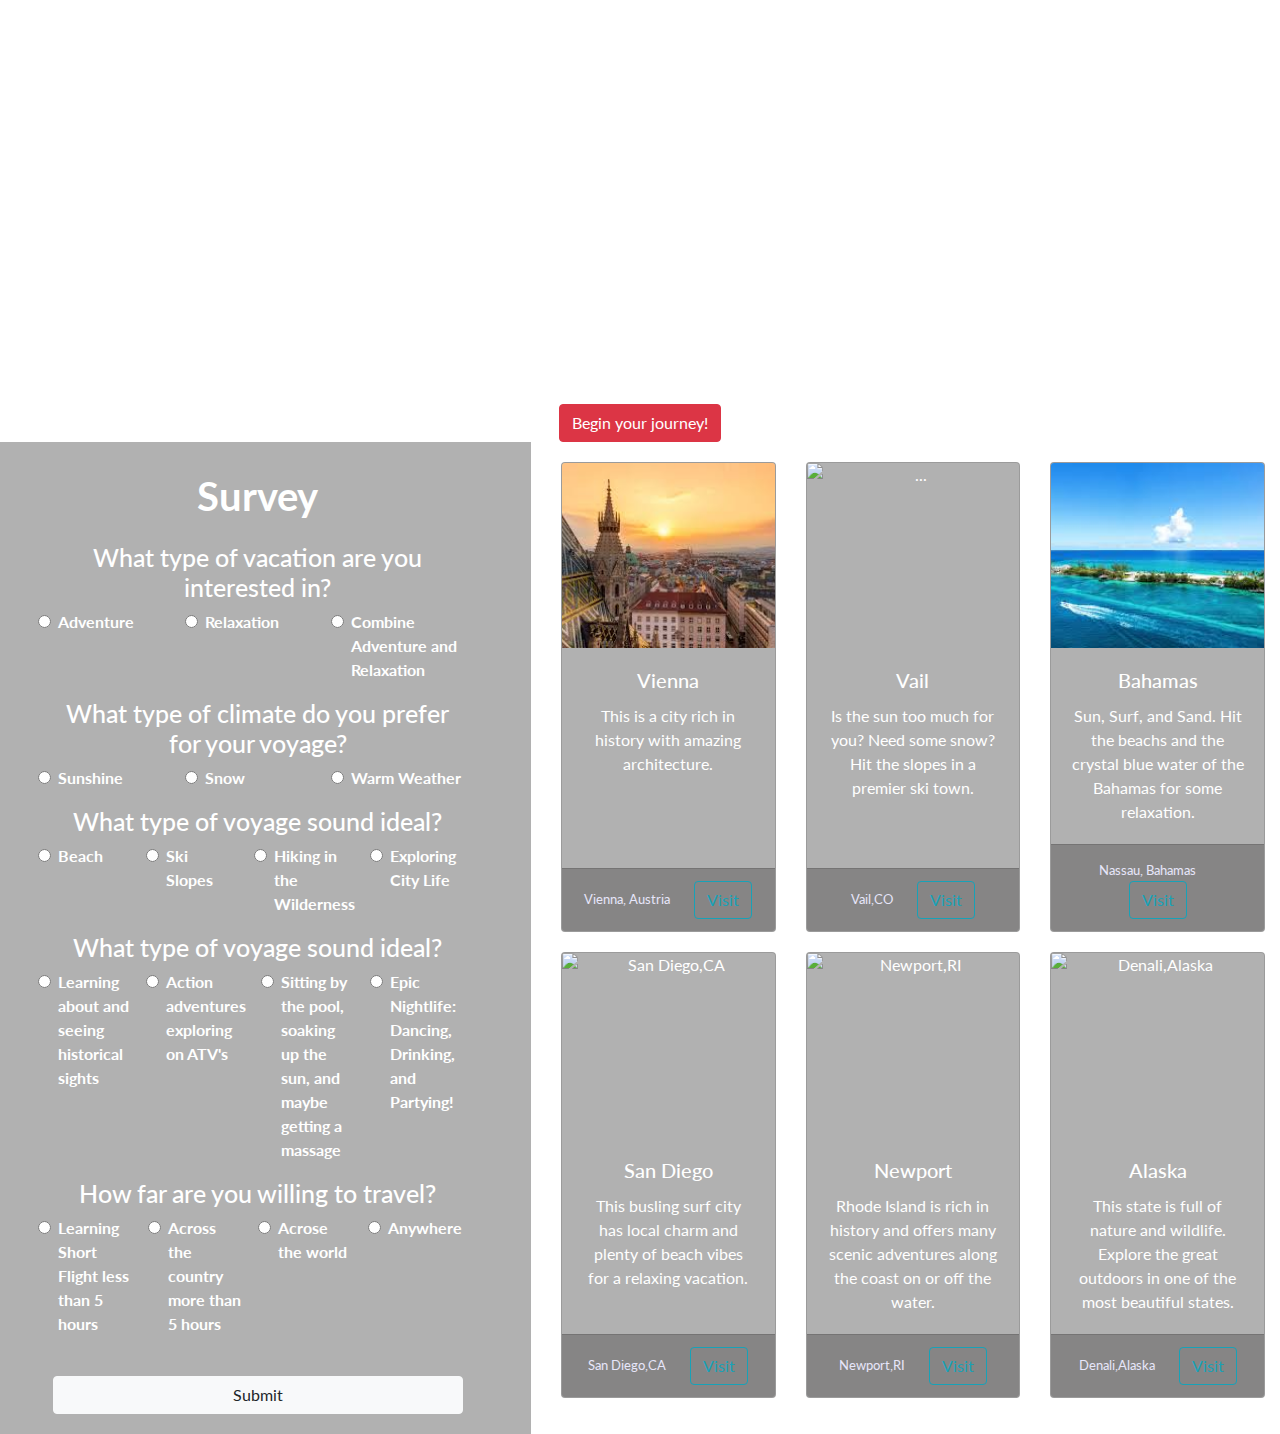
==== commit 0ac5a34f: "Merge branch 'master' of github.com:suzannaudra/Project1" ====
--- a/index.html
+++ b/index.html
@@ -9,6 +9,9 @@
 
     <!-- Bootstrap -->
     <link rel="stylesheet" href="https://maxcdn.bootstrapcdn.com/bootstrap/4.0.0/css/bootstrap.min.css">
+
+    <!-- Google Font -->
+    <link href="https://fonts.googleapis.com/css?family=Lato&display=swap" rel="stylesheet">
     <!-- firebase script references -->
     <script src="https://www.gstatic.com/firebasejs/6.0.4/firebase-app.js"></script>
     <script src="https://www.gstatic.com/firebasejs/6.0.4/firebase-database.js"></script>
@@ -18,7 +21,7 @@
 
 <body>
     <nav class="navbar navbar-expand-lg fixed-top navbar-trans">
-        <a class="navbar-brand" href="#">Voyage</a>
+        <a class="navbar-brand" href="index.html">Voyage</a>
         <button class="navbar-toggler" type="button" data-toggle="collapse" data-target="#navbarSupportedContent"
             aria-controls="navbarSupportedContent" aria-expanded="false" aria-label="Toggle navigation">
             <span class="navbar-toggler-icon"></span>
@@ -62,7 +65,7 @@
         <!-- start survey -->
         <div class="content row">
 
-            <article class="surveyquestions col-lg-5">
+            <article class="surveyquestions col-lg-5 container">
                 <p class="pt-1" id="surveyHeader">Survey</p>
                 <form class="no-gutters mx-5">
                     <div class="form-group">
@@ -204,12 +207,14 @@
                             </div>
                         </div>
                     </div>
-                    <button id="submit" type="button" class="btn btn-lg btn-light">Submit</button>
+                    <br>
+                    <button id="submit" type="button" class="btn btn-light container" data-toggle="modal"
+                        data-target="#results">Submit</button>
                 </form>
 
             </article>
             <!-- images cards -->
-            <aside class="col-lg-7">
+            <aside class="col-lg-7 container">
 
                 <section id="showCase">
                     <div class="card-deck">
@@ -221,8 +226,8 @@
                                 <p class="card-text">This is a city rich in history with amazing architecture.</p>
                             </div>
                             <div class="card-footer">
-                                <small class="text-muted">Vienna, Austria</small>
-                                <a class="btn btn-primary" href="destination.html" role="button">Link</a>
+                                <small>Vienna, Austria</small>
+                                <a class="btn btn-outline-info" href="destination.html" role="button">Visit</a>
                             </div>
                         </div>
                         <div class="card" data-destination="Vail">
@@ -235,8 +240,8 @@
                                     ski town.</p>
                             </div>
                             <div class="card-footer">
-                                <small class="text-muted">Vail,CO</small>
-                                <a class="btn btn-primary" href="destination.html" role="button">Link</a>
+                                <small>Vail,CO</small>
+                                <a class="btn btn-outline-info" href="destination.html" role="button">Visit</a>
                             </div>
                         </div>
                         <div class="card" data-destination="Bahamas">
@@ -249,8 +254,8 @@
                                     Bahamas for some relaxation.</p>
                             </div>
                             <div class="card-footer">
-                                <small class="text-muted">Nassau, Bahamas</small>
-                                <a class="btn btn-primary" href="destination.html" role="button">Link</a>
+                                <small>Nassau, Bahamas</small>
+                                <a class="btn btn-outline-info" href="destination.html" role="button">Visit</a>
                             </div>
                         </div>
 
@@ -267,8 +272,8 @@
                                     relaxing vacation.</p>
                             </div>
                             <div class="card-footer">
-                                <small class="text-muted">San Diego,CA</small>
-                                <a class="btn btn-primary" href="destination.html" role="button">Link</a>
+                                <small>San Diego,CA</small>
+                                <a class="btn btn-outline-info" href="destination.html" role="button">Visit</a>
                             </div>
                         </div>
                         <div class="card" data-destination="Newport">
@@ -281,8 +286,8 @@
                                     coast on or off the water.</p>
                             </div>
                             <div class="card-footer">
-                                <small class="text-muted">Newport,RI</small>
-                                <a class="btn btn-primary" href="destination.html" role="button">Link</a>
+                                <small>Newport,RI</small>
+                                <a class="btn btn-outline-info" href="destination.html" role="button">Visit</a>
                             </div>
                         </div>
                         <div class="card" data-destination="Alaska">
@@ -295,8 +300,8 @@
                                     one of the most beautiful states.</p>
                             </div>
                             <div class="card-footer">
-                                <small class="text-muted">Denali,Alaska</small>
-                                <a class="btn btn-primary" href="destination.html" role="button">Link</a>
+                                <small>Denali,Alaska</small>
+                                <a class="btn btn-outline-info" href="destination.html" role="button">Visit</a>
                             </div>
                         </div>
 
@@ -305,6 +310,45 @@
             </aside>
         </div>
 
+
+        <!-- Modal -->
+        <div class="modal fade" id="results" tabindex="-1" role="dialog" aria-labelledby="exampleModalCenterTitle"
+            aria-hidden="true">
+            <div class="modal-dialog modal-dialog-centered" role="document">
+                <div class="modal-content">
+                    <div class="modal-header">
+                        <h5 class="modal-title" id="exampleModalCenterTitle">These destinations are for you!</h5>
+                        <button type="button" class="close" data-dismiss="modal" aria-label="Close">
+                            <span aria-hidden="true">&times;</span>
+                        </button>
+                    </div>
+                    <div class="modal-body">
+                        <div class="row">
+                            <div class="col-sm-6">
+                                <div class="card">
+                                    <div class="card">
+                                        <img id="winner1" src="#" class="card-img-top" alt="...">
+                                        <div class="card-body">
+                                            <a class="card-title" id="winner1Text" href="destination.html">Bahamas</a>
+                                        </div>
+                                    </div>
+                                </div>
+                            </div>
+                            <div class="col-sm-6">
+                                <div class="card">
+                                    <div class="card">
+                                        <img id="winner2" src="#" class="card-img-top" alt="...">
+                                        <div class="card-body">
+                                            <a class="card-title" id="winner2Text" href="destination.html">Bahamas</a>
+                                        </div>
+                                    </div>
+                                </div>
+                            </div>
+                        </div>
+                    </div>
+                </div>
+            </div>
+        </div>
     </div>
 
     <!-- script links -->
--- a/assets/Style/style.css
+++ b/assets/Style/style.css
@@ -1,10 +1,12 @@
 body {
     background-image: url("../Images/397392_1680_1050.jpg");
+    background-attachment: fixed;
     background-repeat: no-repeat;
     background-position: center;
     background-size: cover;
     height: 100vh;
     overflow-anchor: none;
+    font-family: 'Lato', sans-serif;
 }
 
 #welcome {
@@ -79,8 +81,19 @@
     animation-duration: 3s;
 }
 
+/* google maps object */
+#google-map {
+    border-radius: 10px;
+    min-height: 500px;
+    min-width: 100px;
+  }
+
 h5.webcam-title {
     text-align: left;
+}
+
+#webcam-container {
+    margin-bottom: 50px;
 }
 
 .text-focus-in {
@@ -187,6 +200,12 @@
     margin: 10px;
 }
 
+.card-img-top {
+    width: 100%;
+    height: 185px;
+    object-fit: cover;
+}
+
 .card-deck {
     margin: 20px auto;
 }
@@ -217,7 +236,7 @@
 
     background-color: rgb(0, 0, 0);
     /* Fallback color */
-    background-color: rgba(189, 189, 189, 0.3);
+    background-color: rgba(41, 41, 41, 0.365);
     /* Black w/opacity/see-through */
     color: #FFFFFF;
     font-weight: bold;
@@ -237,12 +256,191 @@
     font-size: 25px;
 }
 
-@media screen and (max-width: 980px) {
+#winner1 {
+    width: 214px;
+    height: auto;
+}
+
+#winner2 {
+    width: 214px;
+    height: auto;
+}
+
+.surveyquestions {
+    animation-name: slit-in-vertical;
+    animation-duration: 0.90s;
+}
+
+.slit-in-vertical {
+    -webkit-animation: slit-in-vertical 0.90s ease-out both;
+    animation: slit-in-vertical 0.90s ease-out both;
+}
+
+/* ----------------------------------------------
+ * Generated by Animista on 2020-3-18 10:51:24
+ * Licensed under FreeBSD License.
+ * See http://animista.net/license for more info. 
+ * w: http://animista.net, t: @cssanimista
+ * ---------------------------------------------- */
+
+/**
+ * ----------------------------------------
+ * animation slit-in-vertical
+ * ----------------------------------------
+ */
+@-webkit-keyframes slit-in-vertical {
+    0% {
+        -webkit-transform: translateZ(-800px) rotateY(90deg);
+        transform: translateZ(-800px) rotateY(90deg);
+        opacity: 0;
+    }
+
+    54% {
+        -webkit-transform: translateZ(-160px) rotateY(87deg);
+        transform: translateZ(-160px) rotateY(87deg);
+        opacity: 1;
+    }
+
+    100% {
+        -webkit-transform: translateZ(0) rotateY(0);
+        transform: translateZ(0) rotateY(0);
+    }
+}
+
+@keyframes slit-in-vertical {
+    0% {
+        -webkit-transform: translateZ(-800px) rotateY(90deg);
+        transform: translateZ(-800px) rotateY(90deg);
+        opacity: 0;
+    }
+
+    54% {
+        -webkit-transform: translateZ(-160px) rotateY(87deg);
+        transform: translateZ(-160px) rotateY(87deg);
+        opacity: 1;
+    }
+
+    100% {
+        -webkit-transform: translateZ(0) rotateY(0);
+        transform: translateZ(0) rotateY(0);
+    }
+}
+
+small {
+    margin-right: 20px;
+
+}
+
+.card-footer {
+    background-color: rgba(101, 99, 99, 0.571);
+    color: lavender;
+}
+
+#showCase .card {
+    animation-name: swing-in-top-fwd;
+    animation-duration: 2s;
+    background-color: rgb(0, 0, 0);
+    /* Fallback color */
+    background-color: rgba(41, 41, 41, 0.365);
+    /* Black w/opacity/see-through */
+    color: #FFFFFF;
+}
+
+.swing-in-top-fwd {
+    -webkit-animation: swing-in-top-fwd 0.5s cubic-bezier(0.175, 0.885, 0.320, 1.275) both;
+    animation: swing-in-top-fwd 0.5s cubic-bezier(0.175, 0.885, 0.320, 1.275) both;
+}
+
+/* ----------------------------------------------
+ * Generated by Animista on 2020-3-18 11:4:19
+ * Licensed under FreeBSD License.
+ * See http://animista.net/license for more info. 
+ * w: http://animista.net, t: @cssanimista
+ * ---------------------------------------------- */
+
+/**
+ * ----------------------------------------
+ * animation swing-in-top-fwd
+ * ----------------------------------------
+ */
+@-webkit-keyframes swing-in-top-fwd {
+    0% {
+        -webkit-transform: rotateX(-100deg);
+        transform: rotateX(-100deg);
+        -webkit-transform-origin: top;
+        transform-origin: top;
+        opacity: 0;
+    }
+
+    100% {
+        -webkit-transform: rotateX(0deg);
+        transform: rotateX(0deg);
+        -webkit-transform-origin: top;
+        transform-origin: top;
+        opacity: 1;
+    }
+}
+
+@keyframes swing-in-top-fwd {
+    0% {
+        -webkit-transform: rotateX(-100deg);
+        transform: rotateX(-100deg);
+        -webkit-transform-origin: top;
+        transform-origin: top;
+        opacity: 0;
+    }
+
+    100% {
+        -webkit-transform: rotateX(0deg);
+        transform: rotateX(0deg);
+        -webkit-transform-origin: top;
+        transform-origin: top;
+        opacity: 1;
+    }
+}
+
+#destination-page-card {
+    background-color: rgb(0, 0, 0);
+    /* Fallback color */
+    background-color: rgba(41, 41, 41, 0.673);
+    /* Black w/opacity/see-through */
+    color: #FFFFFF;
+}
+
+@media screen and (max-width: 980px) {}
+
+@media screen and (max-width: 768px) {
+    #welcome {
+        margin-top: 200px;
+    }
+}
+
+@media screen and (max-width: 425px) {
+    body {
+        height: auto;
+    }
+
+    #welcome {
+        margin-top: 70px;
+    }
+
     .surveyquestions {
-        height: 100vh;
-    }
-}
-
-@media screen and (max-width: 768px) {}
-
-@media screen and (max-width: 640px) {}+        font-size: 4vw;
+    }
+
+    .question {
+        font-size: 5vw;
+    }
+
+    #surveyHeader {
+        font-size: 6vw;
+    }
+
+    article {
+        height: fit-content;
+    }
+
+    #showCase .card {
+        margin-top: 20px;
+    }
+}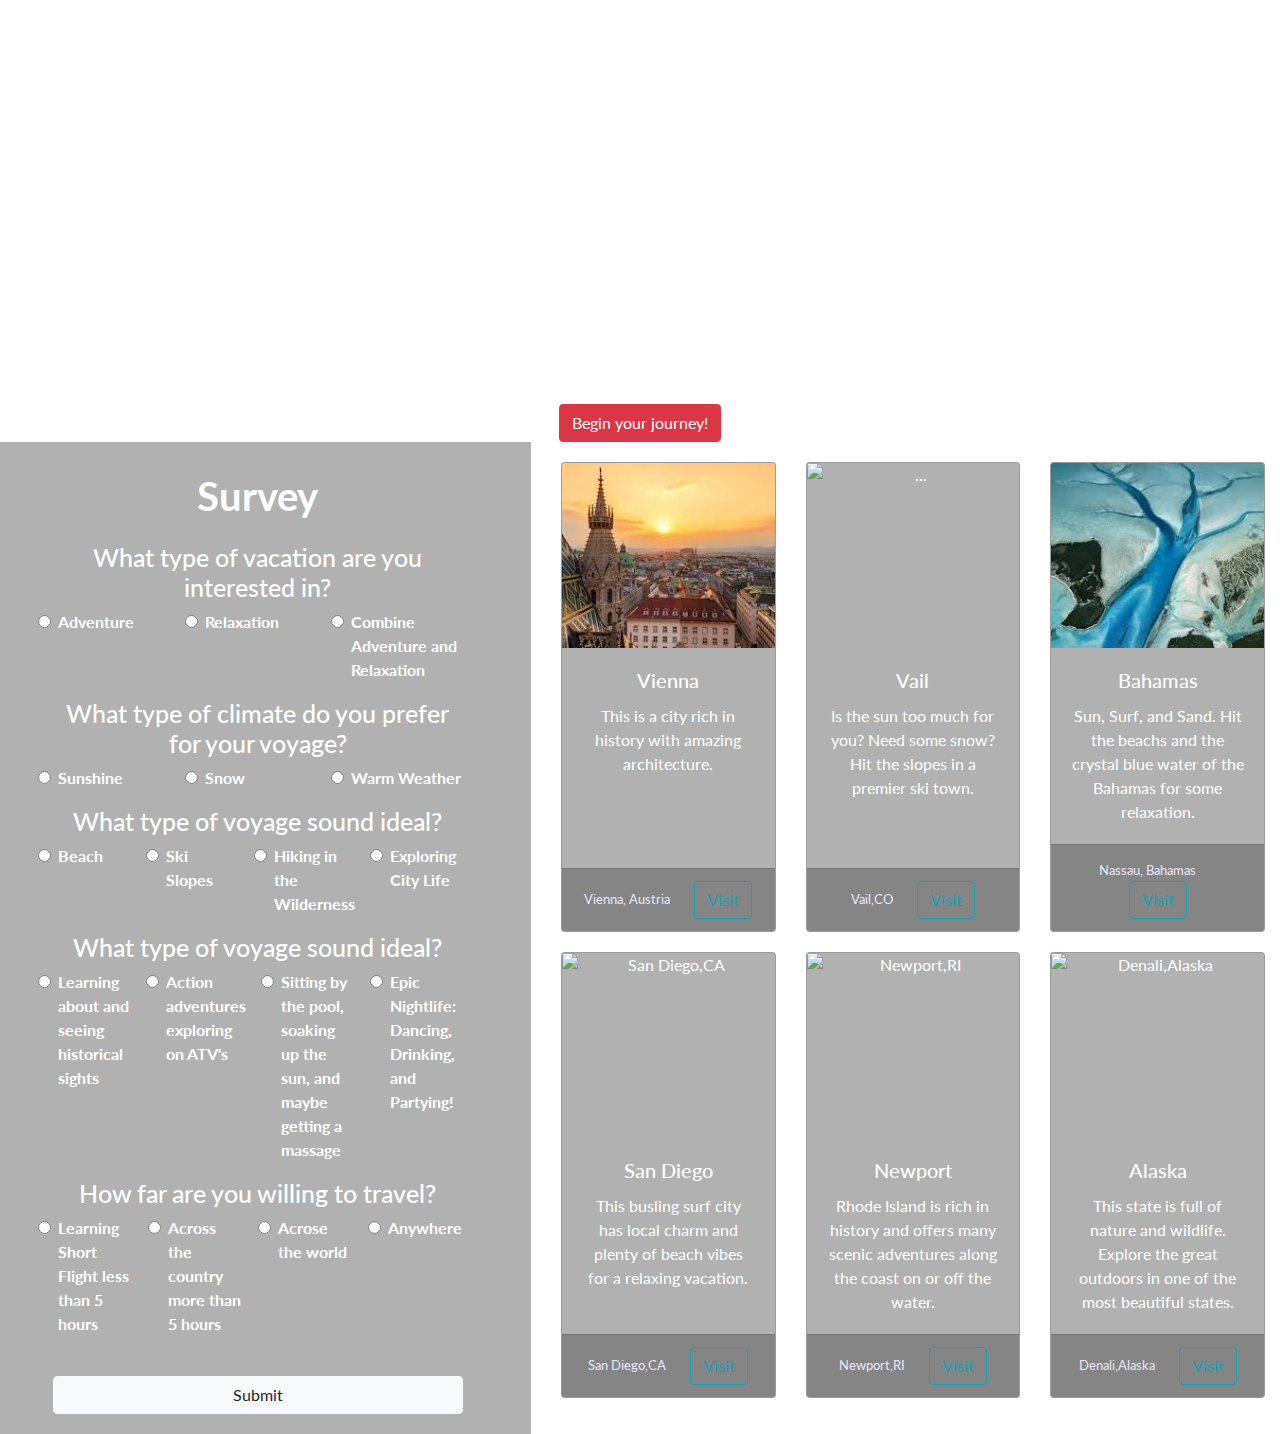
==== commit ef5012d0: "Merge pull request #43 from suzannaudra/dynamic" ====
--- a/index.html
+++ b/index.html
@@ -23,7 +23,7 @@
     <nav class="navbar navbar-expand-lg fixed-top navbar-trans">
         <a class="navbar-brand" href="index.html">Voyage</a>
         <button class="navbar-toggler" type="button" data-toggle="collapse" data-target="#navbarSupportedContent"
-            aria-controls="navbarSupportedContent" aria-expanded="false" aria-label="Toggle navigation">
+            aria-controls="navbarTogglerDemo01" aria-expanded="false" aria-label="Toggle navigation">
             <span class="navbar-toggler-icon"></span>
         </button>
 
@@ -219,8 +219,7 @@
                 <section id="showCase">
                     <div class="card-deck">
                         <div class="card" data-destination="Vienna">
-                            <img src="[data-uri]"
-                                class="card-img-top" alt="...">
+                            <img src="assets/Images/Vienna.jpeg" class="card-img-top" alt="...">
                             <div class="card-body">
                                 <h5 class="card-title">Vienna</h5>
                                 <p class="card-text">This is a city rich in history with amazing architecture.</p>
@@ -245,8 +244,7 @@
                             </div>
                         </div>
                         <div class="card" data-destination="Bahamas">
-                            <img src="[data-uri]"
-                                class="card-img-top" alt="...">
+                            <img src="assets/Images/Bahamas.jpeg" class="card-img-top" alt="...">
                             <div class="card-body">
                                 <h5 class="card-title">Bahamas</h5>
                                 <p class="card-text">Sun, Surf, and Sand. Hit the beachs and the crystal blue water of
--- a/assets/Style/style.css
+++ b/assets/Style/style.css
@@ -66,6 +66,15 @@
 
 }
 
+.navbar-toggler-icon {
+    color: #fff;
+    border: 1px solid white;
+}
+
+.navbar-toggler-icon {
+    background-image: url("data:image/svg+xml;charset=utf8,%3Csvg viewBox='0 0 32 32' xmlns='http://www.w3.org/2000/svg'%3E%3Cpath stroke='rgba(255,255,255, 1)' stroke-width='2' stroke-linecap='round' stroke-miterlimit='10' d='M4 8h24M4 16h24M4 24h24'/%3E%3C/svg%3E");
+}
+
 /* end of navbar */
 
 /* super top margin to home page */
@@ -80,13 +89,6 @@
     animation-name: text-focus-in;
     animation-duration: 3s;
 }
-
-/* google maps object */
-#google-map {
-    border-radius: 10px;
-    min-height: 500px;
-    min-width: 100px;
-  }
 
 h5.webcam-title {
     text-align: left;
@@ -407,6 +409,14 @@
     color: #FFFFFF;
 }
 
+.test {
+    background-color: rgb(0, 0, 0);
+    /* Fallback color */
+    background-color: rgba(41, 41, 41, 0.673);
+    /* Black w/opacity/see-through */
+    color: #FFFFFF;
+}
+
 @media screen and (max-width: 980px) {}
 
 @media screen and (max-width: 768px) {
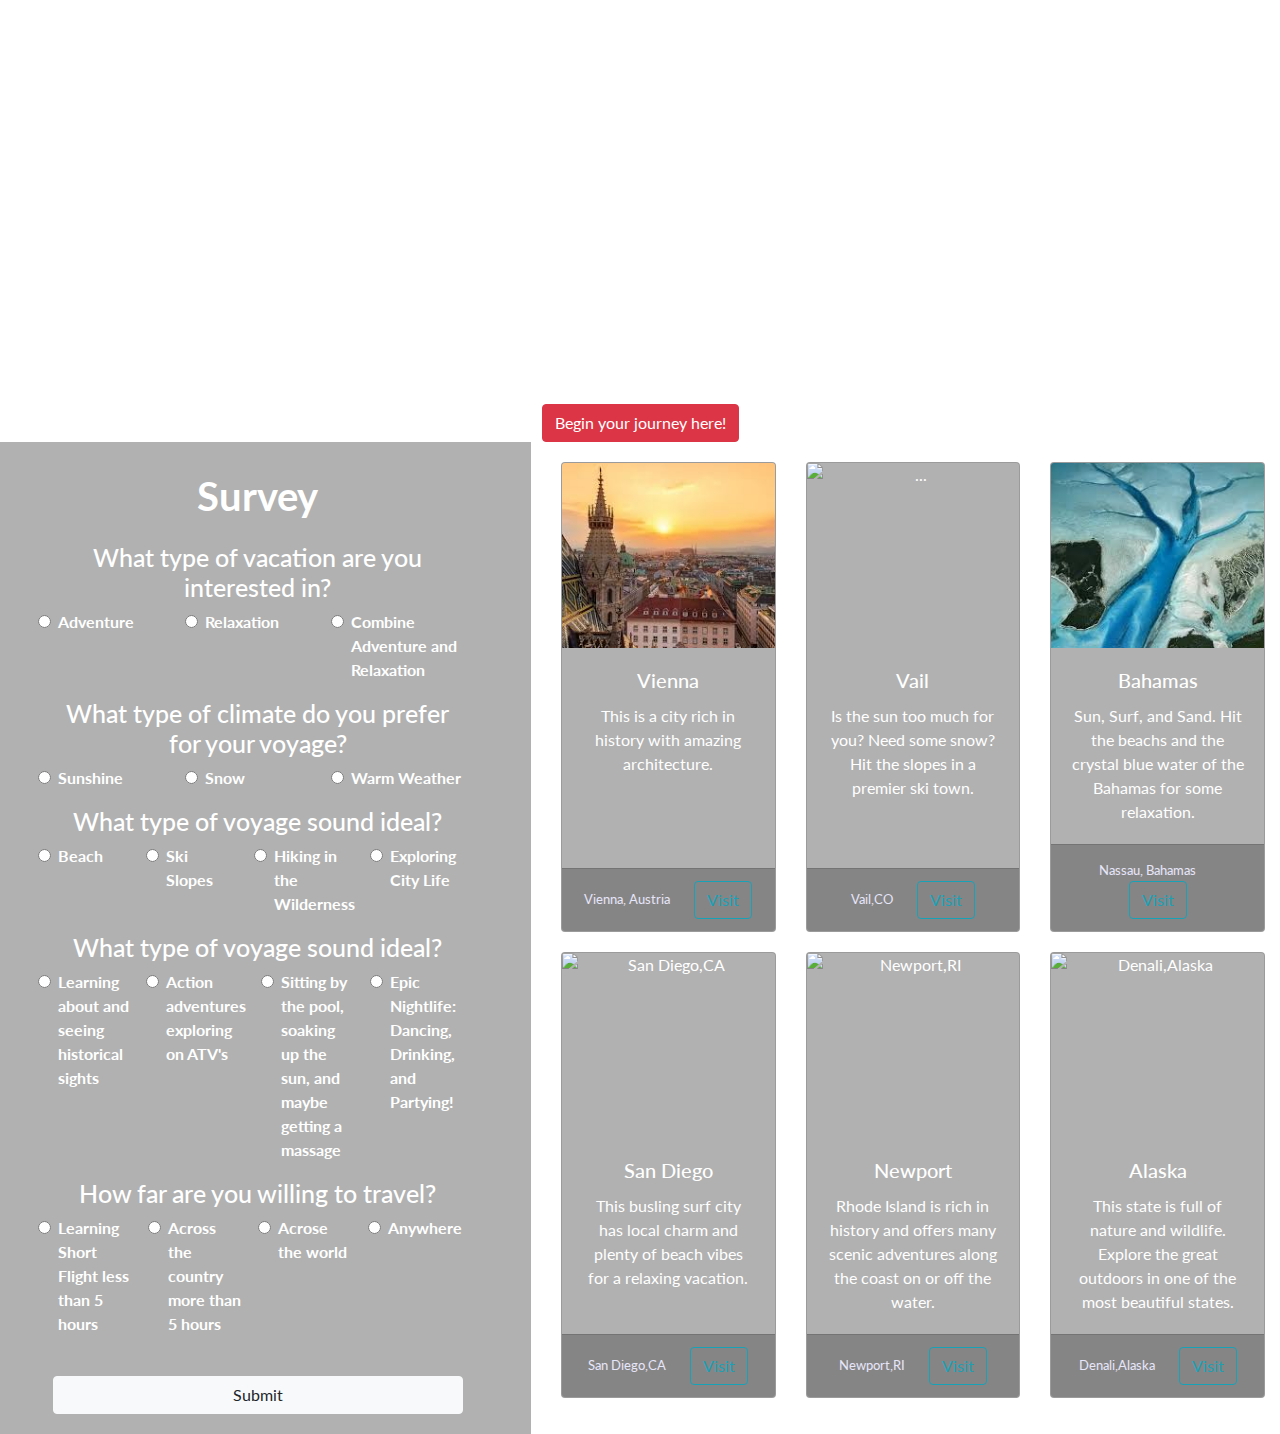
==== commit b7f23903: "update begin button" ====
--- a/index.html
+++ b/index.html
@@ -60,8 +60,11 @@
             <h1>What type of voyage would you like to take?</h1>
             <br>
             <br>
-            <button class="btn btn-danger rounded-pill" id="pstart"> Begin your journey! </button>
+            <button class="btn btn-danger rounded-pill" id="pstart"> Begin your journey here! </button>
+
+
         </div>
+
         <!-- start survey -->
         <div class="content row">
 
@@ -352,19 +355,19 @@
     <!-- script links -->
     <script src="https://code.jquery.com/jquery-3.4.1.slim.min.js"
         integrity="sha384-J6qa4849blE2+poT4WnyKhv5vZF5SrPo0iEjwBvKU7imGFAV0wwj1yYfoRSJoZ+n" crossorigin="anonymous">
-    </script>
+        </script>
     <script src="https://cdn.jsdelivr.net/npm/popper.js@1.16.0/dist/umd/popper.min.js"
         integrity="sha384-Q6E9RHvbIyZFJoft+2mJbHaEWldlvI9IOYy5n3zV9zzTtmI3UksdQRVvoxMfooAo" crossorigin="anonymous">
-    </script>
+        </script>
     <script src="https://stackpath.bootstrapcdn.com/bootstrap/4.4.1/js/bootstrap.min.js"
         integrity="sha384-wfSDF2E50Y2D1uUdj0O3uMBJnjuUD4Ih7YwaYd1iqfktj0Uod8GCExl3Og8ifwB6" crossorigin="anonymous">
-    </script>
+        </script>
 
     <script type="text/javascript" src="https://cdnjs.cloudflare.com/ajax/libs/jquery/3.2.1/jquery.min.js">
     </script>
     <script type="text/javascript" src="assets/javascript/config.js"></script>
     <script type="text/javascript" src="assets/javascript/voyage-app.js"></script>
-    <script type="text/javascript" src="assets/javascript/sandesh.js"></script>
+    <script type="text/javascript" src="assets/javascript/weather.js"></script>
 </body>
 
 </html>--- a/assets/Style/style.css
+++ b/assets/Style/style.css
@@ -89,6 +89,13 @@
     animation-name: text-focus-in;
     animation-duration: 3s;
 }
+
+/* google maps object */
+#google-map {
+    border-radius: 10px;
+    min-height: 500px;
+    min-width: 100px;
+  }
 
 h5.webcam-title {
     text-align: left;
@@ -409,7 +416,7 @@
     color: #FFFFFF;
 }
 
-.test {
+.weather-forecast {
     background-color: rgb(0, 0, 0);
     /* Fallback color */
     background-color: rgba(41, 41, 41, 0.673);
